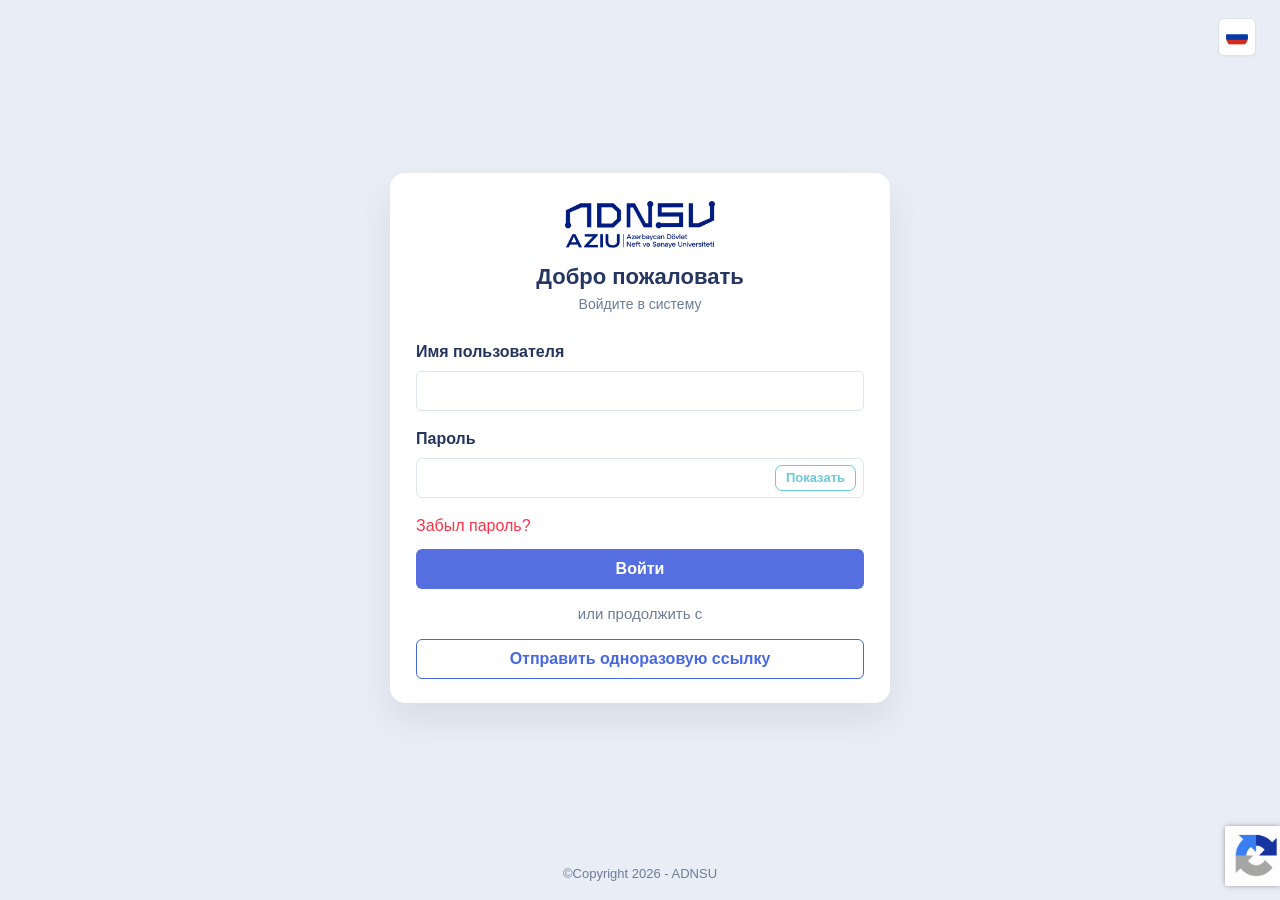
==== index.html @ f28bcf6b "first commit" ====
<!doctype html>
<html lang="ru">
<head>
  <meta charset="utf-8">
  <meta name="viewport" content="width=device-width, initial-scale=1">
  <title>ASOIU LMS</title>
  <link rel="icon" href="assets/logo.png">
  <link rel="stylesheet" href="styles.css"> 
</head>
<body class="login-page" data-page="login" data-default-lang="ru">
  <div class="page-shell">
    <div class="language-selector">
      <div class="lang-dropdown" id="langDropdown">
        <button class="lang-button" id="langButton" type="button" aria-label="Language" aria-expanded="false">
          <span class="lang-mobile-label">Язык:</span>
          <img id="currentLangFlag" src="assets/flag-ru.png" alt="Русский flag">
          <span class="lang-current-name">Русский</span>
          <span class="lang-mobile-caret">▼</span>
        </button>

        <div class="lang-menu" id="langMenu" role="menu">
          <button class="lang-option" type="button" data-lang="en" role="menuitem">
            <img src="assets/flag-en.png" alt="English flag">
            <span>English</span>
          </button>
          <button class="lang-option" type="button" data-lang="az" role="menuitem">
            <img src="assets/flag-az.png" alt="Azərbaycan flag">
            <span>Azərbaycan</span>
          </button>
          <button class="lang-option active" type="button" data-lang="ru" role="menuitem">
            <img src="assets/flag-ru.png" alt="Русский flag">
            <span>Русский</span>
          </button>
        </div>
      </div>
    </div>

    <main class="login-layout">
      <form class="login-card" id="loginForm" autocomplete="off">
        <div class="logo-wrap">
          <img class="main-logo" src="assets/logo.png" alt="ADNSU logo">
        </div>

        <h1 class="login-title" data-i18n="title">Добро пожаловать</h1>
        <p class="login-subtitle" data-i18n="subtitle">Войдите в систему</p>

        <div class="form-field">
          <label class="field-label" for="username" data-i18n="username">Имя пользователя</label>
          <input class="text-input" id="username" name="username" type="text" autocomplete="username">
        </div>

        <div class="form-field">
          <label class="field-label" for="password" data-i18n="password">Пароль</label>
          <div class="password-holder">
            <input class="text-input" id="password" name="password" type="password" autocomplete="current-password">
            <button class="show-password" id="togglePassword" type="button" data-i18n="show">Показать</button>
          </div>
        </div>

        <div class="forgot-row">
          <a class="forgot-link" href="#" data-i18n="forgot">Забыл пароль?</a>
        </div>

        <button class="primary-btn" type="submit" data-i18n="signIn">Войти</button>

        <div class="continue-text" data-i18n="continue">или продолжить с</div>

        <a class="secondary-btn" id="magicLinkButton" href="accounts/magic/index.html" data-i18n="magicLink">Отправить одноразовую ссылку</a>
      </form>
    </main>

    <footer class="page-footer">©Copyright 2026 - ADNSU</footer>

    <div class="recaptcha-badge open-recartcha" aria-hidden="true">
      <img class="recaptcha-collapsed" src="assets/recaptcha-collapsed.png" alt="reCAPTCHA">
    </div>
  </div>

  <script src="script.js"></script>
</body>
</html>
---- styles.css ----
:root {
  --bg-login: #e9edf5;
  --bg-magic: #ffffff;
  --card-bg: #ffffff;
  --text-main: #24355f;
  --text-sub: #6d7e97;
  --border: #dfe6ef;
  --primary: #566fe0;
  --primary-hover: #4c66da;
  --outline-primary: #4868e3;
  --danger: #ff3347;
  --aqua: #67cadd;
  --shadow-card: 0 16px 36px rgba(17, 24, 39, 0.08);
  --shadow-menu: 0 14px 32px rgba(17, 24, 39, 0.10);
}

* {
  box-sizing: border-box;
}

html,
body {
  min-height: 100%;
}

body {
  margin: 0;
  font-family: -apple-system, BlinkMacSystemFont, "Segoe UI", Roboto, "Helvetica Neue", Arial, sans-serif;
  color: var(--text-main);
  -webkit-font-smoothing: antialiased;
  -moz-osx-font-smoothing: grayscale;
}

button,
input,
a {
  font: inherit;
}

.login-page {
  background: var(--bg-login);
}

.magic-page {
  background: var(--bg-magic);
}

.page-shell {
  position: relative;
  display: flex;
  flex-direction: column;
  min-height: 100vh;
  min-height: 100dvh;
}

.language-selector {
  position: absolute;
  top: 18px;
  right: 24px;
  z-index: 50;
}

.lang-dropdown {
  position: relative; 
}

.lang-button {
  width: 38px;
  height: 38px;
  padding: 0;
  border: 1px solid #dbe2eb;
  border-radius: 6px;
  background: #fff;
  display: inline-flex;
  align-items: center;
  justify-content: center;
  cursor: pointer;
  box-shadow: 0 1px 2px rgba(15, 23, 42, 0.04);
  gap: 0;
}

.lang-button img {
  width: 22px;
  height: 22px;
  display: block;
  border-radius: 999px;
  object-fit: cover;
}

.lang-mobile-label,
.lang-current-name,
.lang-mobile-caret {
  display: none;
}

.lang-menu {
  position: absolute;
  top: 48px;
  right: 0;
  width: 158px;
  background: rgba(255, 255, 255, 0.99);
  border-radius: 8px;
  overflow: hidden;
  box-shadow: var(--shadow-menu);
  opacity: 0;
  visibility: hidden;
  transform: translateY(-6px);
  transition: opacity 0.16s ease, transform 0.16s ease, visibility 0.16s ease;
}

.lang-dropdown.open .lang-menu {
  opacity: 1;
  visibility: visible;
  transform: translateY(0);
}

.lang-option {
  width: 100%;
  min-height: 30px;
  padding: 9px 14px;
  border: 0;
  background: #fff;
  color: var(--text-main);
  display: flex;
  align-items: center;
  gap: 10px;
  text-align: left;
  cursor: pointer;
  font-size: 14px;
  line-height: 1.2;
}

.lang-option + .lang-option {
  border-top: 1px solid rgba(36, 53, 95, 0.05);
}

.lang-option.active {
  background: #f2f4f8;
}

.lang-option:hover {
  background: #f7f8fb;
}

.lang-option img {
  width: 22px;
  height: 22px;
  border-radius: 999px;
  object-fit: cover; 
}

.login-layout,
.magic-layout {
  flex: 1;
  display: flex;
  align-items: center;
  justify-content: center;
  padding-left: 20px;
  padding-right: 20px;
}

.login-layout {
  padding-top: 32px;
  padding-bottom: 22px;
}

.magic-layout {
  padding-top: 24px;
  padding-bottom: 24px;
}

.login-card,
.magic-card {
  margin: 0;
}

.login-card {
  width: 500px;
  max-width: calc(100vw - 48px);
  background: var(--card-bg);
  border-radius: 15px;
  box-shadow: var(--shadow-card);
  padding: 28px 26px 24px;
}

.logo-wrap {
  text-align: center;
}

.main-logo {
  width: 150px;
  display: block;
  margin: 0 auto 16px;
}

.login-title {
  margin: 0 0 6px;
  text-align: center;
  font-size: 22px;
  line-height: 1.2;
  font-weight: 800;
  color: #253662;
}

.login-subtitle {
  margin: 0 0 28px;
  text-align: center;
  font-size: 14px;
  line-height: 1.25;
  font-weight: 500;
  color: var(--text-sub);
}

.form-field {
  margin-bottom: 18px;
}

.field-label,
.magic-label {
  display: block;
  margin-bottom: 10px;
  font-size: 16px;
  line-height: 1.2;
  font-weight: 800;
  color: var(--text-main);
}

.text-input,
.magic-input {
  width: 100%;
  height: 40px;
  border: 1px solid var(--border);
  border-radius: 6px;
  background: #fff;
  padding: 0 12px;
  font-size: 16px;
  color: var(--text-main);
  outline: none;
  transition: border-color 0.18s ease, box-shadow 0.18s ease;
}

.text-input:focus,
.magic-input:focus {
  border-color: #cbd5e3;
  box-shadow: 0 0 0 3px rgba(86, 111, 224, 0.08);
}

.password-holder {
  position: relative;
}

.password-holder .text-input {
  padding-right: 96px;
}

.show-password {
  position: absolute;
  top: 7px;
  right: 8px;
  min-width: 76px;
  height: 26px;
  padding: 0 10px;
  border: 1px solid var(--aqua);
  border-radius: 7px;
  background: #fff;
  color: var(--aqua);
  font-size: 13px;
  line-height: 1;
  font-weight: 700;
  cursor: pointer;
}

.forgot-row {
  margin: 3px 0 14px;
}

.forgot-link {
  color: var(--danger);
  text-decoration: none;
  font-size: 16px;
  line-height: 1.2;
}

.primary-btn,
.magic-primary,
.secondary-btn {
  display: inline-flex;
  align-items: center;
  justify-content: center;
  width: 100%;
  text-decoration: none;
  font-weight: 700;
  transition: background 0.18s ease, color 0.18s ease, border-color 0.18s ease, box-shadow 0.22s ease, transform 0.22s ease;
}

.primary-btn,
.magic-primary {
  height: 40px;
  border: 0;
  border-radius: 6px;
  background: var(--primary);
  color: #fff;
  font-size: 16px;
  cursor: pointer;
}

.primary-btn:hover,
.magic-primary:hover {
  background: var(--primary-hover);
}

.continue-text {
  margin: 16px 0 16px;
  text-align: center;
  font-size: 15px;
  line-height: 1.2;
  font-weight: 500;
  color: var(--text-sub);
}

.secondary-btn {
  height: 40px;
  border: 1.5px solid var(--outline-primary);
  border-radius: 6px;
  background: #fff;
  color: var(--outline-primary);
  font-size: 16px;
}

.secondary-btn:hover {
  background: var(--outline-primary);
  color: #fff;
  box-shadow: 0 8px 18px rgba(72, 104, 227, 0.28);
}

.page-footer {
  padding: 0 16px 18px;
  text-align: center;
  font-size: 13px;
  line-height: 1.2;
  color: var(--text-sub);
}

.magic-card {
  width: 410px;
  max-width: calc(100vw - 48px);
  background: #fff;
  border-radius: 7px;
  box-shadow: 0 8px 24px rgba(15, 23, 42, 0.12);
  padding: 24px;
}

.magic-logo {
  width: 162px;
  display: block;
  margin: 0 auto 18px;
}

.magic-title {
  margin: 0 0 8px;
  font-size: 31px;
  line-height: 1.1;
  font-weight: 800;
  color: #253662;
}

.magic-subtitle {
  margin: 0 0 24px;
  font-size: 14px;
  line-height: 1.35;
  font-weight: 500;
  color: var(--text-sub);
}

.magic-field {
  margin-bottom: 16px;
}

.magic-label {
  font-size: 14px;
  font-weight: 700;
  margin-bottom: 10px;
}

.magic-input::placeholder {
  color: #9aa4b6;
}

.magic-primary {
  border-radius: 5px;
}

.recaptcha-badge {
  position: fixed;
  right: 0;
  bottom: 14px;
  width: 55px;
  height: 60px;
  overflow: hidden;
  border-radius: 3px 0 0 3px;
  background: #fff;
  box-shadow: 0 0 5px rgba(120, 120, 120, 0.7);
  z-index: 40;
  transition: width 0.28s ease;
}

.recaptcha-open,
.recaptcha-collapsed {
  position: absolute;
  top: 0;
  left: 0;
  height: 60px;
  user-select: none;
  -webkit-user-drag: none;
  pointer-events: none;
}

.open-recartcha { 
  background-size: cover;
  background-position: center;
  background-image: url('./assets/recaptcha-open.png');
}

.recaptcha-collapsed {
  width: 60px;
  opacity: 1;
  transition: opacity 0.16s ease;
}

.recaptcha-badge:hover {
  width: 279px;
}

.recaptcha-badge:hover {
  opacity: 1;
}

.recaptcha-badge:hover .recaptcha-collapsed {
  opacity: 0;
}

@media (max-width: 991px) {
  .language-selector {
    top: 24px;
    right: 24px;
  }

  .lang-button {
    width: auto;
    min-width: 194px;
    height: 42px;
    padding: 0 14px;
    border: 1px solid #77cfdf;
    border-radius: 6px;
    justify-content: flex-start;
    gap: 10px;
    color: #67cadd;
    box-shadow: none;
  }

  .lang-button img {
    width: 22px;
    height: 22px;
    margin: 0;
  }

  .lang-mobile-label,
  .lang-current-name,
  .lang-mobile-caret {
    display: inline-flex;
    align-items: center;
  }

  .lang-mobile-label {
    color: #67cadd;
    font-size: 13px;
    font-weight: 700;
    line-height: 1;
  }

  .lang-current-name {
    color: #67cadd;
    font-size: 13px;
    font-weight: 500;
    line-height: 1;
  }

  .lang-mobile-caret {
    margin-left: auto;
    color: #67cadd;
    font-size: 14px;
    line-height: 1;
  }

  .lang-menu {
    top: 50px;
    right: 0;
    width: 182px;
    border-radius: 0;
    box-shadow: none;
    background: #fff;
    border: 1px solid rgba(36, 53, 95, 0.04);
  }

  .lang-option {
    min-height: 56px;
    padding: 0 18px;
    font-size: 17px;
    gap: 14px;
  }

  .lang-option img {
    width: 28px;
    height: 28px;
    flex: 0 0 28px;
  }

  .lang-option.active {
    background: #f2f4f8;
  }
}

@media (max-width: 767px) {
  .login-layout {
    padding-top: 60px;
  }

  .login-card {
    width: 100%;
    max-width: calc(100vw - 28px);
    padding: 24px 18px 20px;
  }

  .main-logo {
    width: 146px;
  }

  .login-title {
    font-size: 21px;
  }

  .magic-card {
    width: 100%;
    max-width: calc(100vw - 28px);
    padding: 22px 18px;
  }

  .magic-title {
    font-size: 28px;
  }

  .recaptcha-badge {
    transform: scale(0.94);
    transform-origin: bottom right;
  }
}
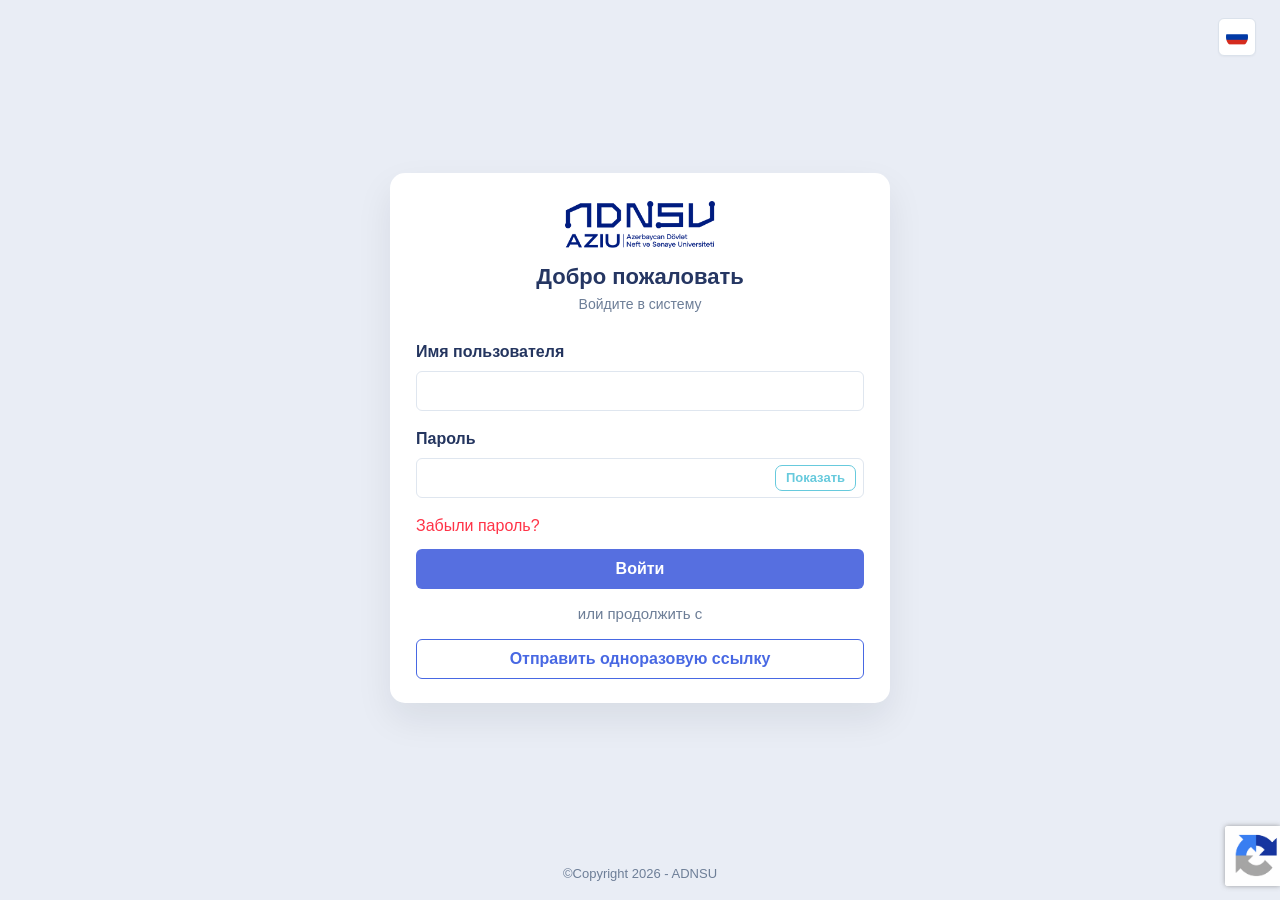
==== commit d7f46396: "add json" ====
--- a/index.html
+++ b/index.html
@@ -1,81 +1,15 @@
 <!doctype html>
-<html lang="ru">
+<html lang="en">
 <head>
   <meta charset="utf-8">
   <meta name="viewport" content="width=device-width, initial-scale=1">
-  <title>ASOIU LMS</title>
-  <link rel="icon" href="assets/logo.png">
-  <link rel="stylesheet" href="styles.css"> 
+  <meta http-equiv="refresh" content="0; url=/login">
+  <title>Redirecting...</title>
+  <script>
+    window.location.replace('/login');
+  </script>
 </head>
-<body class="login-page" data-page="login" data-default-lang="ru">
-  <div class="page-shell">
-    <div class="language-selector">
-      <div class="lang-dropdown" id="langDropdown">
-        <button class="lang-button" id="langButton" type="button" aria-label="Language" aria-expanded="false">
-          <span class="lang-mobile-label">Язык:</span>
-          <img id="currentLangFlag" src="assets/flag-ru.png" alt="Русский flag">
-          <span class="lang-current-name">Русский</span>
-          <span class="lang-mobile-caret">▼</span>
-        </button>
-
-        <div class="lang-menu" id="langMenu" role="menu">
-          <button class="lang-option" type="button" data-lang="en" role="menuitem">
-            <img src="assets/flag-en.png" alt="English flag">
-            <span>English</span>
-          </button>
-          <button class="lang-option" type="button" data-lang="az" role="menuitem">
-            <img src="assets/flag-az.png" alt="Azərbaycan flag">
-            <span>Azərbaycan</span>
-          </button>
-          <button class="lang-option active" type="button" data-lang="ru" role="menuitem">
-            <img src="assets/flag-ru.png" alt="Русский flag">
-            <span>Русский</span>
-          </button>
-        </div>
-      </div>
-    </div>
-
-    <main class="login-layout">
-      <form class="login-card" id="loginForm" autocomplete="off">
-        <div class="logo-wrap">
-          <img class="main-logo" src="assets/logo.png" alt="ADNSU logo">
-        </div>
-
-        <h1 class="login-title" data-i18n="title">Добро пожаловать</h1>
-        <p class="login-subtitle" data-i18n="subtitle">Войдите в систему</p>
-
-        <div class="form-field">
-          <label class="field-label" for="username" data-i18n="username">Имя пользователя</label>
-          <input class="text-input" id="username" name="username" type="text" autocomplete="username">
-        </div>
-
-        <div class="form-field">
-          <label class="field-label" for="password" data-i18n="password">Пароль</label>
-          <div class="password-holder">
-            <input class="text-input" id="password" name="password" type="password" autocomplete="current-password">
-            <button class="show-password" id="togglePassword" type="button" data-i18n="show">Показать</button>
-          </div>
-        </div>
-
-        <div class="forgot-row">
-          <a class="forgot-link" href="#" data-i18n="forgot">Забыл пароль?</a>
-        </div>
-
-        <button class="primary-btn" type="submit" data-i18n="signIn">Войти</button>
-
-        <div class="continue-text" data-i18n="continue">или продолжить с</div>
-
-        <a class="secondary-btn" id="magicLinkButton" href="accounts/magic/index.html" data-i18n="magicLink">Отправить одноразовую ссылку</a>
-      </form>
-    </main>
-
-    <footer class="page-footer">©Copyright 2026 - ADNSU</footer>
-
-    <div class="recaptcha-badge open-recartcha" aria-hidden="true">
-      <img class="recaptcha-collapsed" src="assets/recaptcha-collapsed.png" alt="reCAPTCHA">
-    </div>
-  </div>
-
-  <script src="script.js"></script>
+<body>
+  <p>Redirecting to <a href="/login">/login</a>...</p>
 </body>
-</html>+</html>
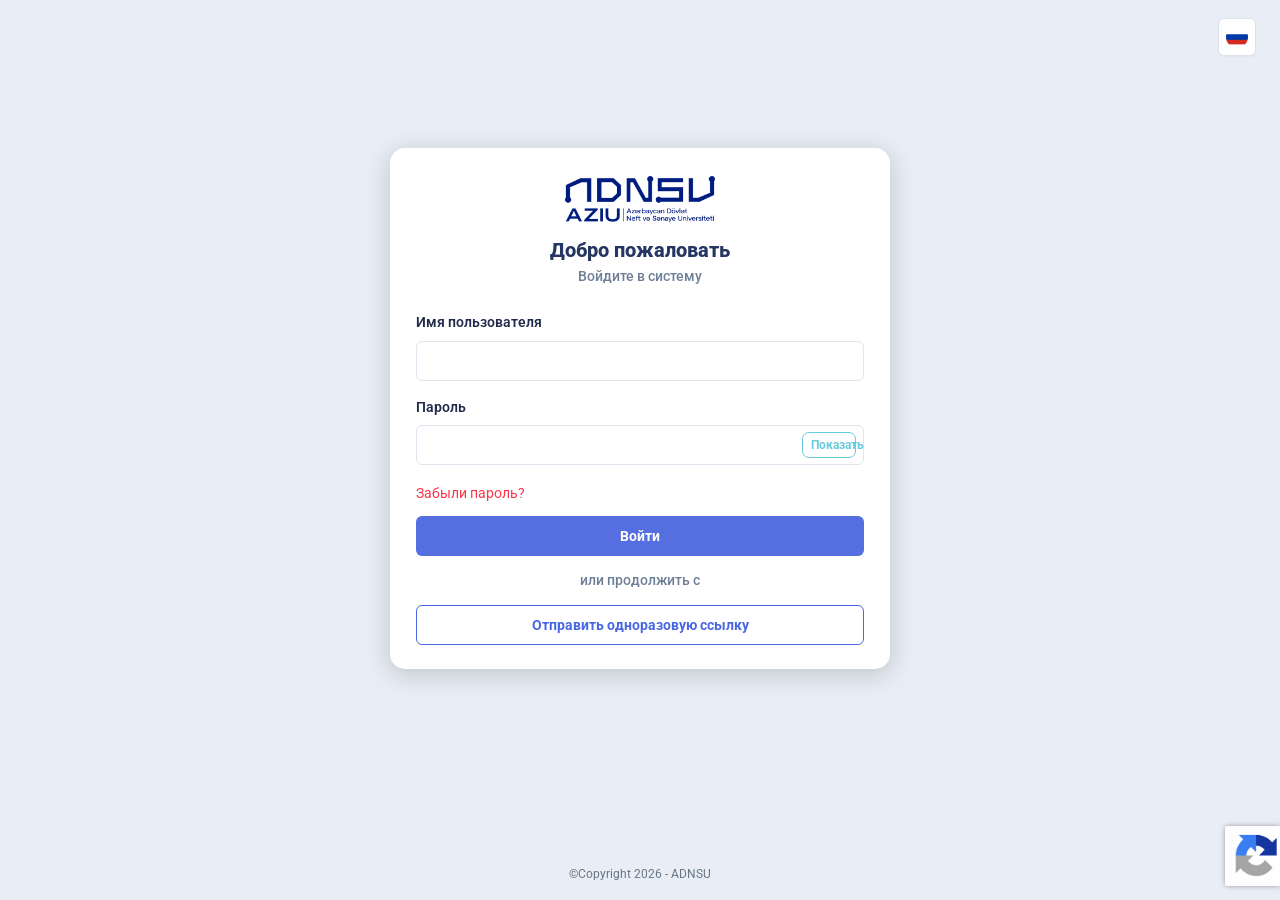
==== commit 5969dfcb: "new commit" ====
--- a/index.html
+++ b/index.html
@@ -11,5 +11,6 @@
 </head>
 <body>
   <p>Redirecting to <a href="/login">/login</a>...</p>
+  <!-- лоалокуиалуокиало -->
 </body>
 </html>
